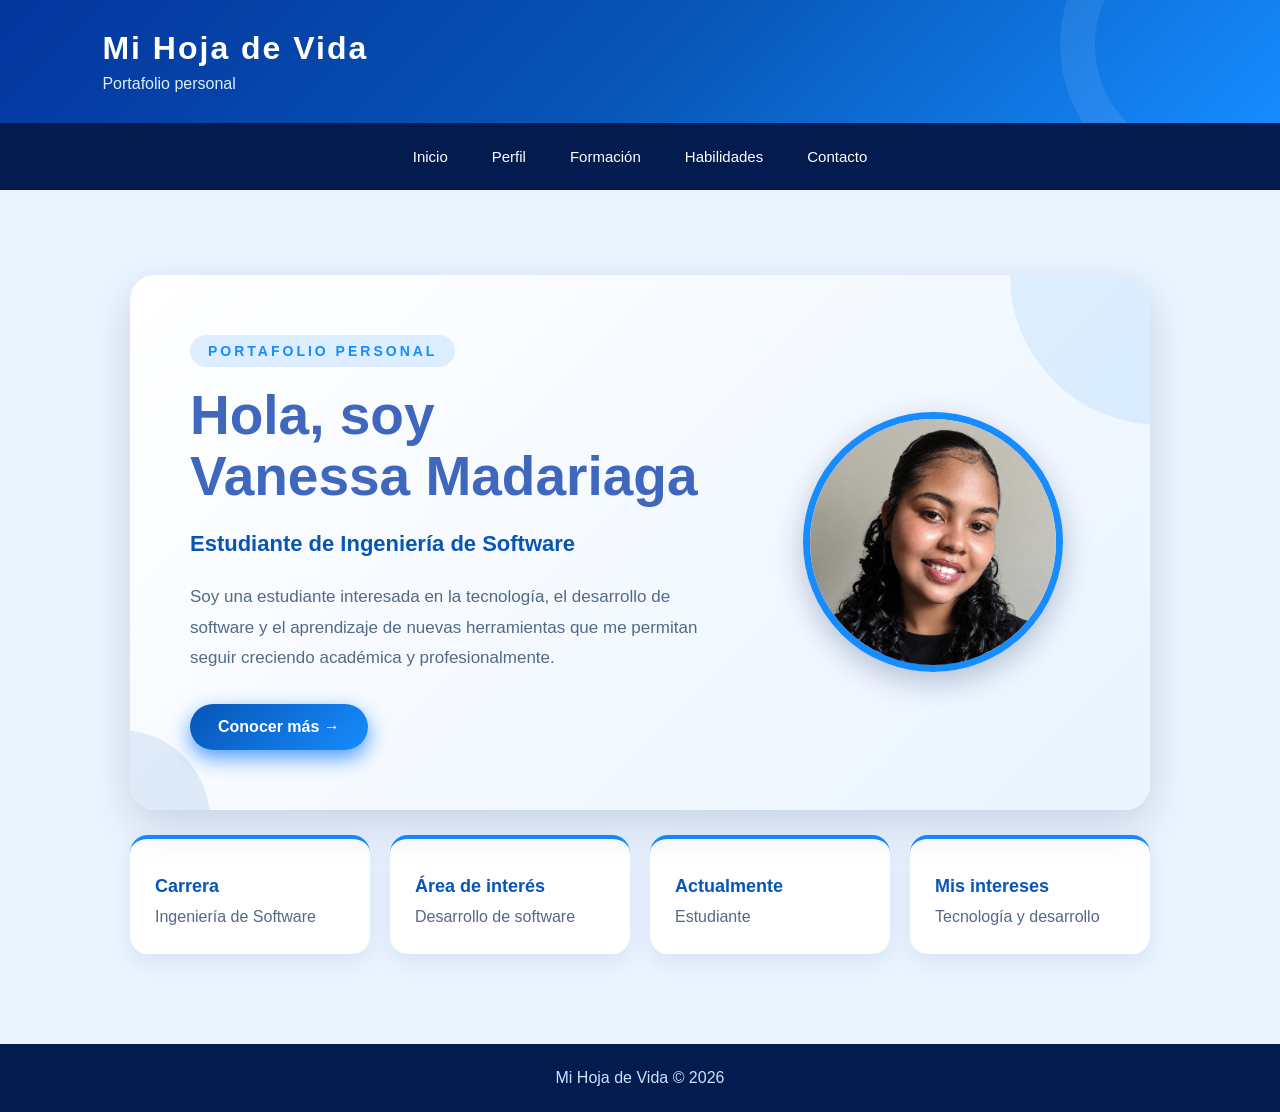
==== hoja_de_vida/index.html @ b6d22809 "Add files via upload" ====
<!DOCTYPE html>
<html lang="es">

<head>
    <meta charset="UTF-8">
    <meta name="viewport" content="width=device-width, initial-scale=1.0">
    <title>Mi Hoja de Vida</title>

    <link rel="stylesheet" href="estilos.css">
</head>



<body>

    <!--ENCABEZADO-->
    <header>
        <h1>Mi Hoja de Vida</h1>
        <p>Portafolio personal</p>
    </header>

    <!--MENÚ DE NAVEGACIÓN-->

    <nav>
        <a href="index.html">Inicio</a>
        <a href="perfil.html">Perfil</a>
        <a href="formacion.html">Formación</a>
        <a href="habilidades.html">Habilidades</a>
        <a href="contacto.html">Contacto</a>
    </nav>

   <!-- CONTENIDO PRINCIPAL -->
    <main>

        <section class="inicio">

            <!-- PRESENTACIÓN -->
            <div class="presentacion">

                <span class="etiqueta">
                    PORTAFOLIO PERSONAL
                </span>

                <h2>
                    Hola, soy<br>
                    Vanessa Madariaga
                </h2>

                <h3>
                    Estudiante de Ingeniería de Software
                </h3>

                <p>
                    Soy una estudiante interesada en la tecnología,
                    el desarrollo de software y el aprendizaje de
                    nuevas herramientas que me permitan seguir
                    creciendo académica y profesionalmente.
                </p>

                <a href="perfil.html" class="boton">
                    Conocer más →
                </a>

            </div>


            <!-- FOTO -->
            <div class="foto-inicio">

                <img src="img/foto.png.png" alt="Foto de Vanessa">

            </div>

        </section>


        <!-- INFORMACIÓN -->
        <section class="informacion-inicio">

            <div class="tarjeta-info">

                <span class="icono"></span>

                <h4>Carrera</h4>

                <p>
                    Ingeniería de Software
                </p>

            </div>


            <div class="tarjeta-info">

                <span class="icono"></span>

                <h4>Área de interés</h4>

                <p>
                    Desarrollo de software
                </p>

            </div>


            <div class="tarjeta-info">

                <span class="icono"></span>

                <h4>Actualmente</h4>

                <p>
                    Estudiante
                </p>

            </div>


            <div class="tarjeta-info">

                <span class="icono"></span>

                <h4>Mis intereses</h4>

                <p>
                    Tecnología y desarrollo 
                </p>

            </div>

        </section>

    </main>


    <!-- PIE DE PÁGINA -->
    <footer>

        <p>
            Mi Hoja de Vida © 2026
        </p>

    </footer>

</body>

</html>
---- hoja_de_vida/estilos.css ----
/* ==============================
   CONFIGURACIÓN GENERAL
================================= */

* {
    margin: 0;
    padding: 0;
    box-sizing: border-box;
}

body {
    font-family: Arial, sans-serif;
    background-color: #eaf4ff;
    color: #172b4d;
    min-height: 100vh;
}


/* ==============================
   ENCABEZADO
================================= */

header {
    background: linear-gradient(135deg, #04359e, #0755b5, #168cff);
    color: white;
    padding: 30px 8%;
    position: relative;
    overflow: hidden;
}

header::after {
    content: "";
    position: absolute;
    width: 220px;
    height: 220px;
    border: 35px solid rgba(255, 255, 255, 0.08);
    border-radius: 50%;
    right: -70px;
    top: -100px;
}

header h1 {
    font-size: 32px;
    letter-spacing: 2px;
}

header p {
    margin-top: 8px;
    color: #dceeff;
}


/* ==============================
   MENÚ DE NAVEGACIÓN
================================= */

nav {
    background-color: #031b4e;

    display: flex;

    justify-content: center;

    align-items: center;

    gap: 8px;

    padding: 15px;
}

nav a {
    color: white;

    text-decoration: none;

    padding: 10px 18px;

    border-radius: 25px;

    font-size: 15px;

    transition: 0.3s;
}

nav a:hover {
    background-color: #168cff;

    box-shadow:
        0 0 15px rgba(22, 140, 255, 0.6);
}


/* ==============================
   CONTENIDO PRINCIPAL
================================= */

main {
    max-width: 1100px;

    margin: 45px auto;

    padding: 40px;
}


/* ==============================
   INICIO
================================= */

.inicio {
    min-height: 480px;

    display: flex;

    align-items: center;

    justify-content: space-between;

    background: linear-gradient(
        135deg,
        #ffffff,
        #eaf4ff
    );

    border-radius: 25px;

    padding: 60px;

    position: relative;

    overflow: hidden;

    box-shadow:
        0 15px 40px rgba(3, 27, 78, 0.15);
}


/* Decoración superior */

.inicio::before {
    content: "";

    position: absolute;

    width: 300px;

    height: 300px;

    background-color: #168cff;

    border-radius: 50%;

    right: -160px;

    top: -150px;

    opacity: 0.10;
}


/* Decoración inferior */

.inicio::after {
    content: "";

    position: absolute;

    width: 180px;

    height: 180px;

    background-color: #0755b5;

    border-radius: 50%;

    left: -100px;

    bottom: -100px;

    opacity: 0.10;
}


/* ==============================
   PRESENTACIÓN
================================= */

.presentacion {
    width: 60%;

    position: relative;

    z-index: 2;
}


.etiqueta {
    display: inline-block;

    color: #168cff;

    font-size: 14px;

    font-weight: bold;

    letter-spacing: 3px;

    background-color: #dceeff;

    padding: 8px 18px;

    border-radius: 20px;
}


.presentacion h2 {
    color: #3f67be;

    font-size: 55px;

    line-height: 1.1;

    margin-top: 18px;

    margin-bottom: 15px;

    border: none;

    padding: 0;
}


.presentacion h3 {
    color: #0755b5;

    font-size: 22px;

    margin-bottom: 25px;
}


.presentacion p {
    color: #536987;

    font-size: 17px;

    line-height: 1.8;

    max-width: 600px;
}


/* ==============================
   BOTÓN
================================= */

.boton {
    display: inline-block;

    margin-top: 30px;

    padding: 14px 28px;

    background: linear-gradient(
        135deg,
        #0755b5,
        #168cff
    );

    color: white;

    text-decoration: none;

    border-radius: 30px;

    font-weight: bold;

    transition: 0.3s;

    box-shadow:
        0 8px 20px rgba(69, 151, 252, 0.945);
}

.boton:hover {
    transform: translateY(-4px);

    box-shadow:
        0 12px 25px rgba(22, 140, 255, 0.45);
}


/* ==============================
   FOTO
================================= */

.foto-inicio {
    width: 35%;

    display: flex;

    justify-content: center;

    align-items: center;

    position: relative;

    z-index: 2;
}


.foto-inicio img {
    width: 260px;

    height: 260px;

    object-fit: cover;

    border-radius: 50%;

    border: 7px solid #168cff;

    box-shadow:
        0 10px 30px rgba(3, 27, 78, 0.25);
}


/* ==============================
   TARJETAS DE INFORMACIÓN
================================= */

.informacion-inicio {
    display: grid;

    grid-template-columns: repeat(4, 1fr);

    gap: 20px;

    margin-top: 25px;
}


.tarjeta-info {
    background-color: white;

    padding: 25px;

    border-radius: 18px;

    box-shadow:
        0 8px 25px rgba(4, 38, 112, 0.08);

    border-top: 4px solid #168cff;

    transition: 0.3s;
}


.tarjeta-info:hover {
    transform: translateY(-5px);

    box-shadow:
        0 12px 30px rgba(7, 85, 181, 0.15);
}


.icono {
    font-size: 28px;
}


.tarjeta-info h4 {
    color: #0755b5;

    font-size: 18px;

    margin-top: 12px;

    margin-bottom: 8px;
}


.tarjeta-info p {
    color: #536987;

    line-height: 1.5;
}


/* ==============================
   TÍTULOS DE OTRAS PÁGINAS
================================= */

h2 {
    color: #0755b5;

    font-size: 30px;

    margin-bottom: 20px;

    border-left: 6px solid #168cff;

    padding-left: 15px;
}

h3 {
    color: #0755b5;

    margin-top: 25px;

    margin-bottom: 10px;
}


/* ==============================
   LISTAS
================================= */

ul {
    list-style: none;

    margin-top: 20px;
}

li {
    background-color: #eaf4ff;

    margin: 12px 0;

    padding: 15px 20px;

    border-left: 5px solid #168cff;

    border-radius: 10px;

    transition: 0.3s;
}

li:hover {
    background-color: #d7ebff;

    transform: translateX(5px);
}


/* ==============================
   PIE DE PÁGINA
================================= */

footer {
    background-color: #031b4e;

    color: white;

    text-align: center;

    padding: 25px;

    margin-top: 50px;
}

footer p {
    color: #c9e3ff;
}


/* ==============================
   DISEÑO PARA TABLET
================================= */

@media (max-width: 800px) {

    .inicio {
        flex-direction: column;

        text-align: center;

        padding: 45px 30px;
    }

    .presentacion {
        width: 100%;
    }

    .presentacion h2 {
        font-size: 45px;
    }

    .presentacion h3 {
        font-size: 20px;
    }

    .foto-inicio {
        width: 100%;

        margin-top: 40px;
    }

    .foto-inicio img {
        width: 220px;

        height: 220px;
    }

    .informacion-inicio {
        grid-template-columns: 1fr 1fr;
    }
}


/* ==============================
   DISEÑO PARA CELULAR
================================= */

@media (max-width: 500px) {

    header {
        text-align: center;

        padding: 25px;
    }

    nav {
        flex-wrap: wrap;
    }

    nav a {
        font-size: 14px;

        padding: 8px 12px;
    }

    main {
        margin: 20px auto;

        padding: 10px;
    }

    .inicio {
        padding: 40px 20px;
    }

    .presentacion h2 {
        font-size: 40px;
    }

    .presentacion p {
        font-size: 16px;
    }

    .foto-inicio img {
        width: 190px;

        height: 190px;
    }

    .informacion-inicio {
        grid-template-columns: 1fr;
    }
}

.contacto-simple {
    min-height: 420px;
    padding: 60px 70px;
}

.contacto-simple h2 {
    color: #0755b5;
    font-size: 30px;
    border-left: 6px solid #168cff;
    padding-left: 15px;
    margin-bottom: 40px;
}

.datos-contacto p {
    color: #031b4e;
    font-size: 17px;
    line-height: 1.6;
    margin-bottom: 28px;
}

.datos-contacto strong {
    color: #0755b5;
}
.formacion-simple {
    min-height: 400px;
    padding: 60px 40px;
}

.formacion-simple h2 {
    color: #0755b5;
    font-size: 30px;
    border-left: 6px solid #168cff;
    padding-left: 15px;
    margin-bottom: 35px;
}

.estudio {
    margin-bottom: 30px;
}

.estudio h3 {
    color: #031b4e;
    font-size: 21px;
    margin-bottom: 10px;
}

.estudio p {
    color: #031b4e;
    margin: 4px 0;
    font-size: 16px;
}



.formacion-contenido {
    display: flex;
    align-items: center;
    gap: 50px;
    margin-top: 30px;
}

.formacion-imagen {
    width: 40%;
}

.formacion-imagen img {
    width: 100%;
    max-width: 350px;
    height: 220px;
    object-fit: cover;
    border-radius: 15px;
    box-shadow: 0 8px 20px rgba(3, 27, 78, 0.20);
}

.estudios {
    width: 55%;
}

.habilidades-simple {
    min-height: 400px;
    padding: 60px 40px;
    display: flex;
    align-items: center;
    gap: 50px;
}

.habilidades-imagen {
    width: 40%;
}

.habilidades-imagen img {
    width: 100%;
    max-width: 350px;
    height: 230px;
    object-fit: cover;
    border-radius: 15px;
    box-shadow: 0 8px 20px rgba(3, 27, 78, 0.20);
}

.habilidades-texto {
    width: 55%;
}

.habilidades-texto h2 {
    color: #0755b5;
    font-size: 30px;
    border-left: 6px solid #168cff;
    padding-left: 15px;
}

.habilidades-texto li {
    margin-bottom: 10px;
    color: #031b4e;
}
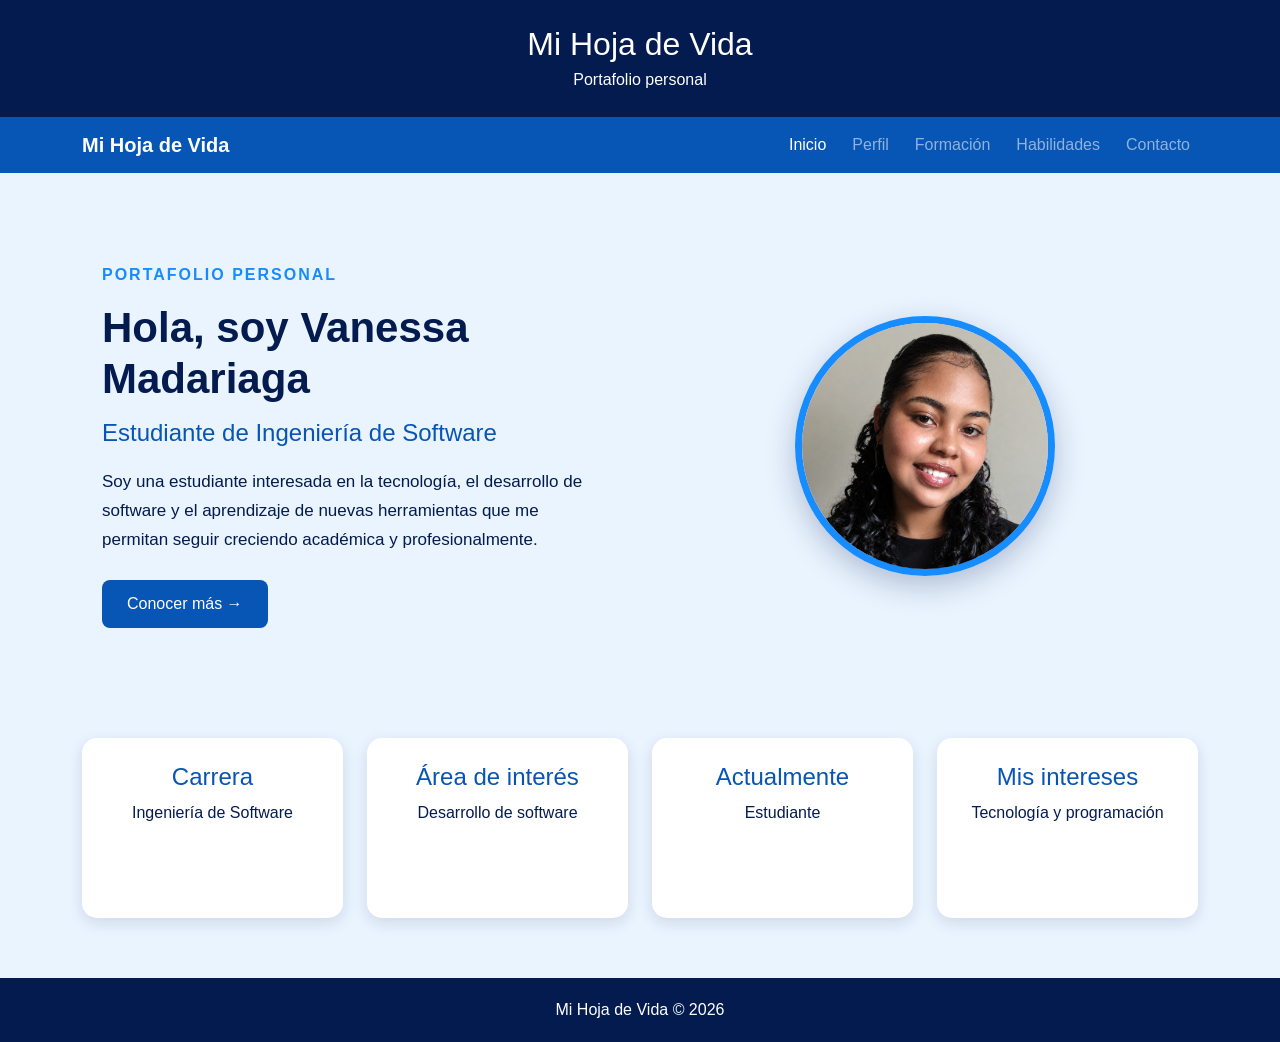
==== commit f8979be0: "Organizar estructura de la Unidad 2" ====
--- a/hoja_de_vida/index.html
+++ b/hoja_de_vida/index.html
@@ -1,147 +1,228 @@
-<!DOCTYPE html>
-<html lang="es">
-
-<head>
-    <meta charset="UTF-8">
-    <meta name="viewport" content="width=device-width, initial-scale=1.0">
-    <title>Mi Hoja de Vida</title>
-
-    <link rel="stylesheet" href="estilos.css">
-</head>
-
-
-
-<body>
-
-    <!--ENCABEZADO-->
-    <header>
-        <h1>Mi Hoja de Vida</h1>
-        <p>Portafolio personal</p>
-    </header>
-
-    <!--MENÚ DE NAVEGACIÓN-->
-
-    <nav>
-        <a href="index.html">Inicio</a>
-        <a href="perfil.html">Perfil</a>
-        <a href="formacion.html">Formación</a>
-        <a href="habilidades.html">Habilidades</a>
-        <a href="contacto.html">Contacto</a>
-    </nav>
-
-   <!-- CONTENIDO PRINCIPAL -->
-    <main>
-
-        <section class="inicio">
-
-            <!-- PRESENTACIÓN -->
-            <div class="presentacion">
-
-                <span class="etiqueta">
-                    PORTAFOLIO PERSONAL
-                </span>
-
-                <h2>
-                    Hola, soy<br>
-                    Vanessa Madariaga
-                </h2>
-
-                <h3>
-                    Estudiante de Ingeniería de Software
-                </h3>
-
-                <p>
-                    Soy una estudiante interesada en la tecnología,
-                    el desarrollo de software y el aprendizaje de
-                    nuevas herramientas que me permitan seguir
-                    creciendo académica y profesionalmente.
-                </p>
-
-                <a href="perfil.html" class="boton">
-                    Conocer más →
-                </a>
-
-            </div>
-
-
-            <!-- FOTO -->
-            <div class="foto-inicio">
-
-                <img src="img/foto.png.png" alt="Foto de Vanessa">
-
-            </div>
-
-        </section>
-
-
-        <!-- INFORMACIÓN -->
-        <section class="informacion-inicio">
-
-            <div class="tarjeta-info">
-
-                <span class="icono"></span>
-
-                <h4>Carrera</h4>
-
-                <p>
-                    Ingeniería de Software
-                </p>
-
-            </div>
-
-
-            <div class="tarjeta-info">
-
-                <span class="icono"></span>
-
-                <h4>Área de interés</h4>
-
-                <p>
-                    Desarrollo de software
-                </p>
-
-            </div>
-
-
-            <div class="tarjeta-info">
-
-                <span class="icono"></span>
-
-                <h4>Actualmente</h4>
-
-                <p>
-                    Estudiante
-                </p>
-
-            </div>
-
-
-            <div class="tarjeta-info">
-
-                <span class="icono"></span>
-
-                <h4>Mis intereses</h4>
-
-                <p>
-                    Tecnología y desarrollo 
-                </p>
-
-            </div>
-
-        </section>
-
-    </main>
-
-
-    <!-- PIE DE PÁGINA -->
-    <footer>
-
-        <p>
-            Mi Hoja de Vida © 2026
-        </p>
-
-    </footer>
-
-</body>
-
+<!DOCTYPE html>
+<html lang="es">
+
+<head>
+    <meta charset="UTF-8">
+    <meta name="viewport" content="width=device-width, initial-scale=1.0">
+
+    <title>Inicio - Mi Hoja de Vida</title>
+
+    <!-- Bootstrap -->
+    <link href="https://cdn.jsdelivr.net/npm/bootstrap@5.3.3/dist/css/bootstrap.min.css" rel="stylesheet">
+
+    <!-- CSS propio -->
+    <link rel="stylesheet" href="estilos.css">
+</head>
+
+<body>
+
+    <!-- ENCABEZADO -->
+    <header>
+        <h1>Mi Hoja de Vida</h1>
+        <p>Portafolio personal</p>
+    </header>
+
+    <!-- MENÚ -->
+    <nav class="navbar navbar-expand-lg navbar-dark">
+        <div class="container">
+
+            <a class="navbar-brand" href="index.html">
+                Mi Hoja de Vida
+            </a>
+
+            <button class="navbar-toggler" type="button"
+                data-bs-toggle="collapse"
+                data-bs-target="#menuNavegacion">
+                <span class="navbar-toggler-icon"></span>
+            </button>
+
+            <div class="collapse navbar-collapse" id="menuNavegacion">
+
+                <ul class="navbar-nav ms-auto">
+
+                    <li class="nav-item">
+                        <a class="nav-link active" href="index.html">
+                            Inicio
+                        </a>
+                    </li>
+
+                    <li class="nav-item">
+                        <a class="nav-link" href="perfil.html">
+                            Perfil
+                        </a>
+                    </li>
+
+                    <li class="nav-item">
+                        <a class="nav-link" href="formacion.html">
+                            Formación
+                        </a>
+                    </li>
+
+                    <li class="nav-item">
+                        <a class="nav-link" href="habilidades.html">
+                            Habilidades
+                        </a>
+                    </li>
+
+                    <li class="nav-item">
+                        <a class="nav-link" href="contacto.html">
+                            Contacto
+                        </a>
+                    </li>
+
+                </ul>
+
+            </div>
+        </div>
+    </nav>
+
+    <!-- CONTENIDO PRINCIPAL -->
+    <main>
+
+        <section class="inicio">
+
+            <div class="container">
+
+                <div class="row align-items-center">
+
+                    <!-- TEXTO -->
+                    <div class="col-md-6">
+
+                        <div class="presentacion">
+
+                            <p class="etiqueta">
+                                PORTAFOLIO PERSONAL
+                            </p>
+
+                            <h2>Hola, soy Vanessa Madariaga</h2>
+
+                            <h3>
+                                Estudiante de Ingeniería de Software
+                            </h3>
+
+                            <p>
+                                Soy una estudiante interesada en la tecnología, el desarrollo de software y el aprendizaje de nuevas herramientas que me permitan seguir creciendo académica y profesionalmente.
+                            </p>
+
+                            <a href="perfil.html"
+                                class="btn btn-primary boton-principal">
+                                Conocer más →
+                            </a>
+
+                        </div>
+
+                    </div>
+
+                    <!-- FOTO -->
+                    <div class="col-md-6 text-center">
+
+                        <div class="foto-inicio">
+
+                            <img src="img/foto.png.png"
+                                alt="Foto de Vanessa">
+
+                        </div>
+
+                    </div>
+
+                </div>
+
+            </div>
+
+        </section>
+
+
+        <!-- TARJETAS -->
+        <section class="informacion">
+
+            <div class="container">
+
+                <div class="row g-4">
+
+                    <div class="col-md-6 col-lg-3">
+
+                        <div class="info-card">
+
+                           
+
+                            <h4>Carrera</h4>
+
+                            <p>
+                                Ingeniería de Software
+                            </p>
+
+                        </div>
+
+                    </div>
+
+
+                    <div class="col-md-6 col-lg-3">
+
+                        <div class="info-card">
+
+                            
+
+                            <h4>Área de interés</h4>
+
+                            <p>
+                                Desarrollo de software
+                            </p>
+
+                        </div>
+
+                    </div>
+
+
+                    <div class="col-md-6 col-lg-3">
+
+                        <div class="info-card">
+
+                            
+
+                            <h4>Actualmente</h4>
+
+                            <p>
+                                Estudiante
+                            </p>
+
+                        </div>
+
+                    </div>
+
+
+                    <div class="col-md-6 col-lg-3">
+
+                        <div class="info-card">
+
+                            
+
+                            <h4>Mis intereses</h4>
+
+                            <p>
+                                Tecnología y programación
+                            </p>
+
+                        </div>
+
+                    </div>
+
+                </div>
+
+            </div>
+
+        </section>
+
+    </main>
+
+    <!-- PIE DE PÁGINA -->
+    <footer>
+        <p>Mi Hoja de Vida © 2026</p>
+    </footer>
+
+
+    <!-- JavaScript de Bootstrap -->
+    <script src="https://cdn.jsdelivr.net/npm/bootstrap@5.3.3/dist/js/bootstrap.bundle.min.js"></script>
+
+</body>
+
 </html>
--- a/hoja_de_vida/estilos.css
+++ b/hoja_de_vida/estilos.css
@@ -1,674 +1,496 @@
-/* ==============================
-   CONFIGURACIÓN GENERAL
-================================= */
-
-* {
-    margin: 0;
-    padding: 0;
-    box-sizing: border-box;
-}
-
-body {
-    font-family: Arial, sans-serif;
-    background-color: #eaf4ff;
-    color: #172b4d;
-    min-height: 100vh;
-}
-
-
-/* ==============================
-   ENCABEZADO
-================================= */
-
-header {
-    background: linear-gradient(135deg, #04359e, #0755b5, #168cff);
-    color: white;
-    padding: 30px 8%;
-    position: relative;
-    overflow: hidden;
-}
-
-header::after {
-    content: "";
-    position: absolute;
-    width: 220px;
-    height: 220px;
-    border: 35px solid rgba(255, 255, 255, 0.08);
-    border-radius: 50%;
-    right: -70px;
-    top: -100px;
-}
-
-header h1 {
-    font-size: 32px;
-    letter-spacing: 2px;
-}
-
-header p {
-    margin-top: 8px;
-    color: #dceeff;
-}
-
-
-/* ==============================
-   MENÚ DE NAVEGACIÓN
-================================= */
-
-nav {
-    background-color: #031b4e;
-
-    display: flex;
-
-    justify-content: center;
-
-    align-items: center;
-
-    gap: 8px;
-
-    padding: 15px;
-}
-
-nav a {
-    color: white;
-
-    text-decoration: none;
-
-    padding: 10px 18px;
-
-    border-radius: 25px;
-
-    font-size: 15px;
-
-    transition: 0.3s;
-}
-
-nav a:hover {
-    background-color: #168cff;
-
-    box-shadow:
-        0 0 15px rgba(22, 140, 255, 0.6);
-}
-
-
-/* ==============================
-   CONTENIDO PRINCIPAL
-================================= */
-
-main {
-    max-width: 1100px;
-
-    margin: 45px auto;
-
-    padding: 40px;
-}
-
-
-/* ==============================
-   INICIO
-================================= */
-
-.inicio {
-    min-height: 480px;
-
-    display: flex;
-
-    align-items: center;
-
-    justify-content: space-between;
-
-    background: linear-gradient(
-        135deg,
-        #ffffff,
-        #eaf4ff
-    );
-
-    border-radius: 25px;
-
-    padding: 60px;
-
-    position: relative;
-
-    overflow: hidden;
-
-    box-shadow:
-        0 15px 40px rgba(3, 27, 78, 0.15);
-}
-
-
-/* Decoración superior */
-
-.inicio::before {
-    content: "";
-
-    position: absolute;
-
-    width: 300px;
-
-    height: 300px;
-
-    background-color: #168cff;
-
-    border-radius: 50%;
-
-    right: -160px;
-
-    top: -150px;
-
-    opacity: 0.10;
-}
-
-
-/* Decoración inferior */
-
-.inicio::after {
-    content: "";
-
-    position: absolute;
-
-    width: 180px;
-
-    height: 180px;
-
-    background-color: #0755b5;
-
-    border-radius: 50%;
-
-    left: -100px;
-
-    bottom: -100px;
-
-    opacity: 0.10;
-}
-
-
-/* ==============================
-   PRESENTACIÓN
-================================= */
-
-.presentacion {
-    width: 60%;
-
-    position: relative;
-
-    z-index: 2;
-}
-
-
-.etiqueta {
-    display: inline-block;
-
-    color: #168cff;
-
-    font-size: 14px;
-
-    font-weight: bold;
-
-    letter-spacing: 3px;
-
-    background-color: #dceeff;
-
-    padding: 8px 18px;
-
-    border-radius: 20px;
-}
-
-
-.presentacion h2 {
-    color: #3f67be;
-
-    font-size: 55px;
-
-    line-height: 1.1;
-
-    margin-top: 18px;
-
-    margin-bottom: 15px;
-
-    border: none;
-
-    padding: 0;
-}
-
-
-.presentacion h3 {
-    color: #0755b5;
-
-    font-size: 22px;
-
-    margin-bottom: 25px;
-}
-
-
-.presentacion p {
-    color: #536987;
-
-    font-size: 17px;
-
-    line-height: 1.8;
-
-    max-width: 600px;
-}
-
-
-/* ==============================
-   BOTÓN
-================================= */
-
-.boton {
-    display: inline-block;
-
-    margin-top: 30px;
-
-    padding: 14px 28px;
-
-    background: linear-gradient(
-        135deg,
-        #0755b5,
-        #168cff
-    );
-
-    color: white;
-
-    text-decoration: none;
-
-    border-radius: 30px;
-
-    font-weight: bold;
-
-    transition: 0.3s;
-
-    box-shadow:
-        0 8px 20px rgba(69, 151, 252, 0.945);
-}
-
-.boton:hover {
-    transform: translateY(-4px);
-
-    box-shadow:
-        0 12px 25px rgba(22, 140, 255, 0.45);
-}
-
-
-/* ==============================
-   FOTO
-================================= */
-
-.foto-inicio {
-    width: 35%;
-
-    display: flex;
-
-    justify-content: center;
-
-    align-items: center;
-
-    position: relative;
-
-    z-index: 2;
-}
-
-
-.foto-inicio img {
-    width: 260px;
-
-    height: 260px;
-
-    object-fit: cover;
-
-    border-radius: 50%;
-
-    border: 7px solid #168cff;
-
-    box-shadow:
-        0 10px 30px rgba(3, 27, 78, 0.25);
-}
-
-
-/* ==============================
-   TARJETAS DE INFORMACIÓN
-================================= */
-
-.informacion-inicio {
-    display: grid;
-
-    grid-template-columns: repeat(4, 1fr);
-
-    gap: 20px;
-
-    margin-top: 25px;
-}
-
-
-.tarjeta-info {
-    background-color: white;
-
-    padding: 25px;
-
-    border-radius: 18px;
-
-    box-shadow:
-        0 8px 25px rgba(4, 38, 112, 0.08);
-
-    border-top: 4px solid #168cff;
-
-    transition: 0.3s;
-}
-
-
-.tarjeta-info:hover {
-    transform: translateY(-5px);
-
-    box-shadow:
-        0 12px 30px rgba(7, 85, 181, 0.15);
-}
-
-
-.icono {
-    font-size: 28px;
-}
-
-
-.tarjeta-info h4 {
-    color: #0755b5;
-
-    font-size: 18px;
-
-    margin-top: 12px;
-
-    margin-bottom: 8px;
-}
-
-
-.tarjeta-info p {
-    color: #536987;
-
-    line-height: 1.5;
-}
-
-
-/* ==============================
-   TÍTULOS DE OTRAS PÁGINAS
-================================= */
-
-h2 {
-    color: #0755b5;
-
-    font-size: 30px;
-
-    margin-bottom: 20px;
-
-    border-left: 6px solid #168cff;
-
-    padding-left: 15px;
-}
-
-h3 {
-    color: #0755b5;
-
-    margin-top: 25px;
-
-    margin-bottom: 10px;
-}
-
-
-/* ==============================
-   LISTAS
-================================= */
-
-ul {
-    list-style: none;
-
-    margin-top: 20px;
-}
-
-li {
-    background-color: #eaf4ff;
-
-    margin: 12px 0;
-
-    padding: 15px 20px;
-
-    border-left: 5px solid #168cff;
-
-    border-radius: 10px;
-
-    transition: 0.3s;
-}
-
-li:hover {
-    background-color: #d7ebff;
-
-    transform: translateX(5px);
-}
-
-
-/* ==============================
-   PIE DE PÁGINA
-================================= */
-
-footer {
-    background-color: #031b4e;
-
-    color: white;
-
-    text-align: center;
-
-    padding: 25px;
-
-    margin-top: 50px;
-}
-
-footer p {
-    color: #c9e3ff;
-}
-
-
-/* ==============================
-   DISEÑO PARA TABLET
-================================= */
-
-@media (max-width: 800px) {
-
-    .inicio {
-        flex-direction: column;
-
-        text-align: center;
-
-        padding: 45px 30px;
-    }
-
-    .presentacion {
-        width: 100%;
-    }
-
-    .presentacion h2 {
-        font-size: 45px;
-    }
-
-    .presentacion h3 {
-        font-size: 20px;
-    }
-
-    .foto-inicio {
-        width: 100%;
-
-        margin-top: 40px;
-    }
-
-    .foto-inicio img {
-        width: 220px;
-
-        height: 220px;
-    }
-
-    .informacion-inicio {
-        grid-template-columns: 1fr 1fr;
-    }
-}
-
-
-/* ==============================
-   DISEÑO PARA CELULAR
-================================= */
-
-@media (max-width: 500px) {
-
-    header {
-        text-align: center;
-
-        padding: 25px;
-    }
-
-    nav {
-        flex-wrap: wrap;
-    }
-
-    nav a {
-        font-size: 14px;
-
-        padding: 8px 12px;
-    }
-
-    main {
-        margin: 20px auto;
-
-        padding: 10px;
-    }
-
-    .inicio {
-        padding: 40px 20px;
-    }
-
-    .presentacion h2 {
-        font-size: 40px;
-    }
-
-    .presentacion p {
-        font-size: 16px;
-    }
-
-    .foto-inicio img {
-        width: 190px;
-
-        height: 190px;
-    }
-
-    .informacion-inicio {
-        grid-template-columns: 1fr;
-    }
-}
-
-.contacto-simple {
-    min-height: 420px;
-    padding: 60px 70px;
-}
-
-.contacto-simple h2 {
-    color: #0755b5;
-    font-size: 30px;
-    border-left: 6px solid #168cff;
-    padding-left: 15px;
-    margin-bottom: 40px;
-}
-
-.datos-contacto p {
-    color: #031b4e;
-    font-size: 17px;
-    line-height: 1.6;
-    margin-bottom: 28px;
-}
-
-.datos-contacto strong {
-    color: #0755b5;
-}
-.formacion-simple {
-    min-height: 400px;
-    padding: 60px 40px;
-}
-
-.formacion-simple h2 {
-    color: #0755b5;
-    font-size: 30px;
-    border-left: 6px solid #168cff;
-    padding-left: 15px;
-    margin-bottom: 35px;
-}
-
-.estudio {
-    margin-bottom: 30px;
-}
-
-.estudio h3 {
-    color: #031b4e;
-    font-size: 21px;
-    margin-bottom: 10px;
-}
-
-.estudio p {
-    color: #031b4e;
-    margin: 4px 0;
-    font-size: 16px;
-}
-
-
-
-.formacion-contenido {
-    display: flex;
-    align-items: center;
-    gap: 50px;
-    margin-top: 30px;
-}
-
-.formacion-imagen {
-    width: 40%;
-}
-
-.formacion-imagen img {
-    width: 100%;
-    max-width: 350px;
-    height: 220px;
-    object-fit: cover;
-    border-radius: 15px;
-    box-shadow: 0 8px 20px rgba(3, 27, 78, 0.20);
-}
-
-.estudios {
-    width: 55%;
-}
-
-.habilidades-simple {
-    min-height: 400px;
-    padding: 60px 40px;
-    display: flex;
-    align-items: center;
-    gap: 50px;
-}
-
-.habilidades-imagen {
-    width: 40%;
-}
-
-.habilidades-imagen img {
-    width: 100%;
-    max-width: 350px;
-    height: 230px;
-    object-fit: cover;
-    border-radius: 15px;
-    box-shadow: 0 8px 20px rgba(3, 27, 78, 0.20);
-}
-
-.habilidades-texto {
-    width: 55%;
-}
-
-.habilidades-texto h2 {
-    color: #0755b5;
-    font-size: 30px;
-    border-left: 6px solid #168cff;
-    padding-left: 15px;
-}
-
-.habilidades-texto li {
-    margin-bottom: 10px;
-    color: #031b4e;
-}
+/* =========================
+   CONFIGURACIÓN GENERAL
+========================= */
+
+* {
+    box-sizing: border-box;
+}
+
+body {
+    margin: 0;
+    min-height: 100vh;
+
+    display: flex;
+    flex-direction: column;
+
+    font-family: Arial, sans-serif;
+
+    background: #eaf4ff;
+
+    color: #031b4e;
+}
+
+
+/* =========================
+   ENCABEZADO
+========================= */
+
+header {
+    background: #031b4e;
+
+    color: white;
+
+    text-align: center;
+
+    padding: 25px 20px;
+}
+
+header h1 {
+    margin: 0;
+
+    font-size: 32px;
+}
+
+header p {
+    margin: 5px 0 0;
+
+    font-size: 16px;
+}
+
+
+/* =========================
+   MENÚ
+========================= */
+
+nav {
+    background: #0755b5 !important;
+}
+
+.navbar-brand {
+    font-weight: bold;
+}
+
+.nav-link {
+    margin-left: 10px;
+}
+
+.nav-link:hover {
+    color: #ffffff !important;
+}
+
+
+/* =========================
+   CONTENIDO
+========================= */
+
+main {
+    flex: 1;
+}
+
+
+/* =========================
+   INICIO
+========================= */
+
+.inicio {
+    padding: 70px 20px;
+}
+
+.presentacion {
+    padding: 20px;
+}
+
+.etiqueta {
+    color: #168cff;
+
+    font-weight: bold;
+
+    letter-spacing: 2px;
+}
+
+.presentacion h2 {
+    color: #031b4e;
+
+    font-size: 42px;
+
+    font-weight: bold;
+
+    margin-bottom: 15px;
+}
+
+.presentacion h3 {
+    color: #0755b5;
+
+    font-size: 24px;
+
+    margin-bottom: 20px;
+}
+
+.presentacion p:not(.etiqueta) {
+    font-size: 17px;
+
+    line-height: 1.7;
+
+    margin-bottom: 25px;
+}
+
+
+/* =========================
+   BOTONES
+========================= */
+
+.boton-principal {
+    background: #0755b5;
+
+    border: none;
+
+    padding: 12px 25px;
+
+    border-radius: 8px;
+}
+
+.boton-principal:hover {
+    background: #031b4e;
+}
+
+
+/* =========================
+   FOTO INICIO
+========================= */
+
+.foto-inicio img {
+    width: 260px;
+
+    height: 260px;
+
+    object-fit: cover;
+
+    border-radius: 50%;
+
+    border: 7px solid #168cff;
+
+    box-shadow: 0 10px 30px rgba(3, 27, 78, 0.25);
+}
+
+
+/* =========================
+   TARJETAS
+========================= */
+
+.informacion {
+    padding: 20px 20px 60px;
+}
+
+.info-card {
+    background: white;
+
+    text-align: center;
+
+    padding: 25px 15px;
+
+    min-height: 180px;
+
+    border-radius: 15px;
+
+    box-shadow: 0 5px 15px rgba(3, 27, 78, 0.12);
+
+    transition: transform 0.3s ease;
+}
+
+.info-card:hover {
+    transform: translateY(-5px);
+}
+
+.icono {
+    font-size: 35px;
+
+    margin-bottom: 10px;
+}
+
+.info-card h4 {
+    color: #0755b5;
+
+    margin-bottom: 10px;
+}
+
+.info-card p {
+    margin: 0;
+
+    color: #031b4e;
+}
+
+
+/* =========================
+   PERFIL
+========================= */
+
+.perfil-simple {
+    padding: 70px 20px;
+}
+
+.perfil-texto {
+    padding: 20px;
+}
+
+.perfil-texto h2 {
+    color: #0755b5;
+
+    font-size: 30px;
+
+    border-left: 6px solid #168cff;
+
+    padding-left: 15px;
+
+    margin-bottom: 30px;
+}
+
+.perfil-texto p {
+    line-height: 1.7;
+
+    font-size: 17px;
+
+    margin-bottom: 20px;
+}
+
+.perfil-imagen img {
+    width: 350px;
+
+    max-width: 100%;
+
+    height: auto;
+
+    object-fit: contain;
+
+    border-radius: 15px;
+}
+
+
+/* =========================
+   FORMACIÓN
+========================= */
+
+.formacion-simple {
+    padding: 70px 20px;
+}
+
+.formacion-simple h2 {
+    color: #0755b5;
+
+    font-size: 30px;
+
+    border-left: 6px solid #168cff;
+
+    padding-left: 15px;
+
+    margin-bottom: 45px;
+}
+
+.formacion-imagen img {
+    width: 100%;
+
+    max-width: 400px;
+
+    height: 230px;
+
+    object-fit: cover;
+
+    border-radius: 15px;
+
+    box-shadow: 0 8px 20px rgba(3, 27, 78, 0.20);
+}
+
+.estudios {
+    background: white;
+
+    padding: 35px;
+
+    border-radius: 15px;
+
+    box-shadow: 0 5px 15px rgba(3, 27, 78, 0.12);
+}
+
+.estudios h3 {
+    color: #0755b5;
+
+    margin-bottom: 25px;
+}
+
+
+/* =========================
+   HABILIDADES
+========================= */
+
+.habilidades-simple {
+    padding: 70px 20px;
+}
+
+.habilidades-imagen img {
+    width: 100%;
+
+    max-width: 400px;
+
+    height: 230px;
+
+    object-fit: cover;
+
+    border-radius: 15px;
+
+    box-shadow: 0 8px 20px rgba(3, 27, 78, 0.20);
+}
+
+.habilidades-texto {
+    padding: 20px;
+}
+
+.habilidades-texto h2 {
+    color: #0755b5;
+
+    font-size: 30px;
+
+    border-left: 6px solid #168cff;
+
+    padding-left: 15px;
+
+    margin-bottom: 25px;
+}
+
+.habilidades-texto p {
+    line-height: 1.7;
+}
+
+.habilidades-texto li {
+    margin-bottom: 12px;
+
+    color: #031b4e;
+}
+
+
+/* =========================
+   CONTACTO
+========================= */
+
+.contacto-simple {
+    padding: 60px 20px;
+}
+
+.contacto-simple h2 {
+    color: #0755b5;
+
+    font-size: 30px;
+
+    border-left: 6px solid #168cff;
+
+    padding-left: 15px;
+
+    margin-bottom: 40px;
+}
+
+.datos-contacto p {
+    color: #031b4e;
+
+    font-size: 17px;
+
+    line-height: 1.6;
+
+    margin-bottom: 28px;
+}
+
+.datos-contacto strong {
+    color: #0755b5;
+}
+
+
+/* =========================
+   FORMULARIO
+========================= */
+
+.formulario-contacto {
+    background: white;
+
+    padding: 30px;
+
+    border-radius: 15px;
+
+    box-shadow: 0 5px 15px rgba(3, 27, 78, 0.12);
+}
+
+.formulario-contacto h3 {
+    color: #0755b5;
+
+    margin-bottom: 25px;
+}
+
+.form-control {
+    border: 1px solid #b8d4f0;
+
+    border-radius: 8px;
+}
+
+.form-control:focus {
+    border-color: #168cff;
+
+    box-shadow: 0 0 0 0.2rem rgba(22, 140, 255, 0.15);
+}
+
+
+/* =========================
+   MENSAJES DE VALIDACIÓN
+========================= */
+
+.mensaje-error {
+    color: #dc3545;
+
+    font-size: 14px;
+
+    margin-top: 5px;
+}
+
+.mensaje-exito {
+    color: #198754;
+
+    font-weight: bold;
+
+    margin-top: 20px;
+}
+
+
+/* =========================
+   PIE DE PÁGINA
+========================= */
+
+footer {
+    background: #031b4e;
+
+    color: white;
+
+    text-align: center;
+
+    padding: 20px;
+
+    margin-top: auto;
+}
+
+footer p {
+    margin: 0;
+}
+
+
+/* =========================
+   ADAPTACIÓN A CELULARES
+========================= */
+
+@media (max-width: 768px) {
+
+    .presentacion h2 {
+        font-size: 32px;
+    }
+
+    .presentacion h3 {
+        font-size: 20px;
+    }
+
+    .foto-inicio img {
+        width: 220px;
+
+        height: 220px;
+
+        margin-top: 30px;
+    }
+
+    .perfil-imagen img {
+        width: 300px;
+
+        margin-top: 30px;
+    }
+
+}
